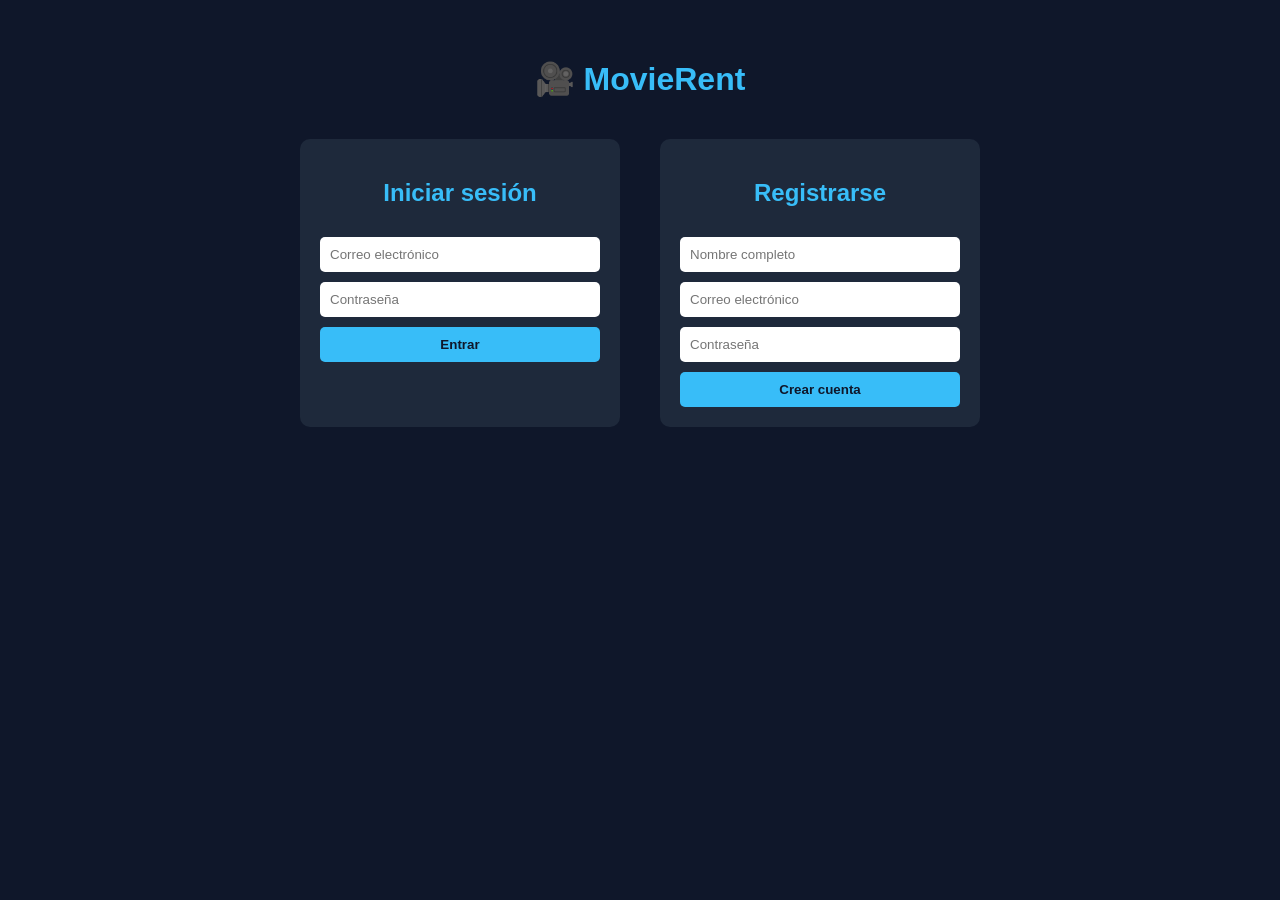
==== home.html @ b46da73a "chore:first commit" ====
<!DOCTYPE html>
<html lang="es">
<head>
  <meta charset="UTF-8">
  <title>MovieRent | Catálogo</title>
  <link rel="stylesheet" href="css/styles.css">
</head>
<body>
  <header>
    <h1>🎬 Catálogo de Películas</h1>
    <nav>
      <button  onclick="window.location.href='rentadas.html'">Mis rentas</button>
      <button onclick="logout()">Cerrar sesión</button>
    </nav>
  </header>

  <main id="movie-list" class="grid"></main>

  <script src="./config.js"></script>
  <script src="js/auth.js"></script>
  <script src="js/api.js"></script>
  <script src="js/movies.js"></script>
  <script> loadMovies()</script>

</body>
</html>
---- css/styles.css ----
body {
  font-family: 'Segoe UI', sans-serif;
  background: #0f172a;
  color: #fff;
  margin: 0;
  padding: 0;
  text-align: center;
}

h1, h2 { color: #38bdf8; }

.container {
  margin-top: 60px;
}

.form-container {
  background: #1e293b;
  padding: 20px;
  border-radius: 10px;
  margin: 20px;
  width: 280px;
  display: flex;
  flex-direction: column;
  gap: 10px;
}

input {
  padding: 10px;
  border: none;
  border-radius: 5px;
}

button {
  background: #38bdf8;
  border: none;
  padding: 10px;
  border-radius: 5px;
  cursor: pointer;
  font-weight: bold;
  color: #0f172a;
}

button:hover {
  background: #0ea5e9;
}

.grid {
  display: grid;
  grid-template-columns: repeat(auto-fill, minmax(200px, 1fr));
  gap: 20px;
  padding: 20px;
}

.card {
  background: #1e293b;
  border-radius: 10px;
  overflow: hidden;
  transition: 0.3s;
}

.card:hover {
  transform: scale(1.03);
}

.card img {
  width: 100%;
  height: 300px;
  object-fit: cover;
}

.detail {
  padding: 20px;
}
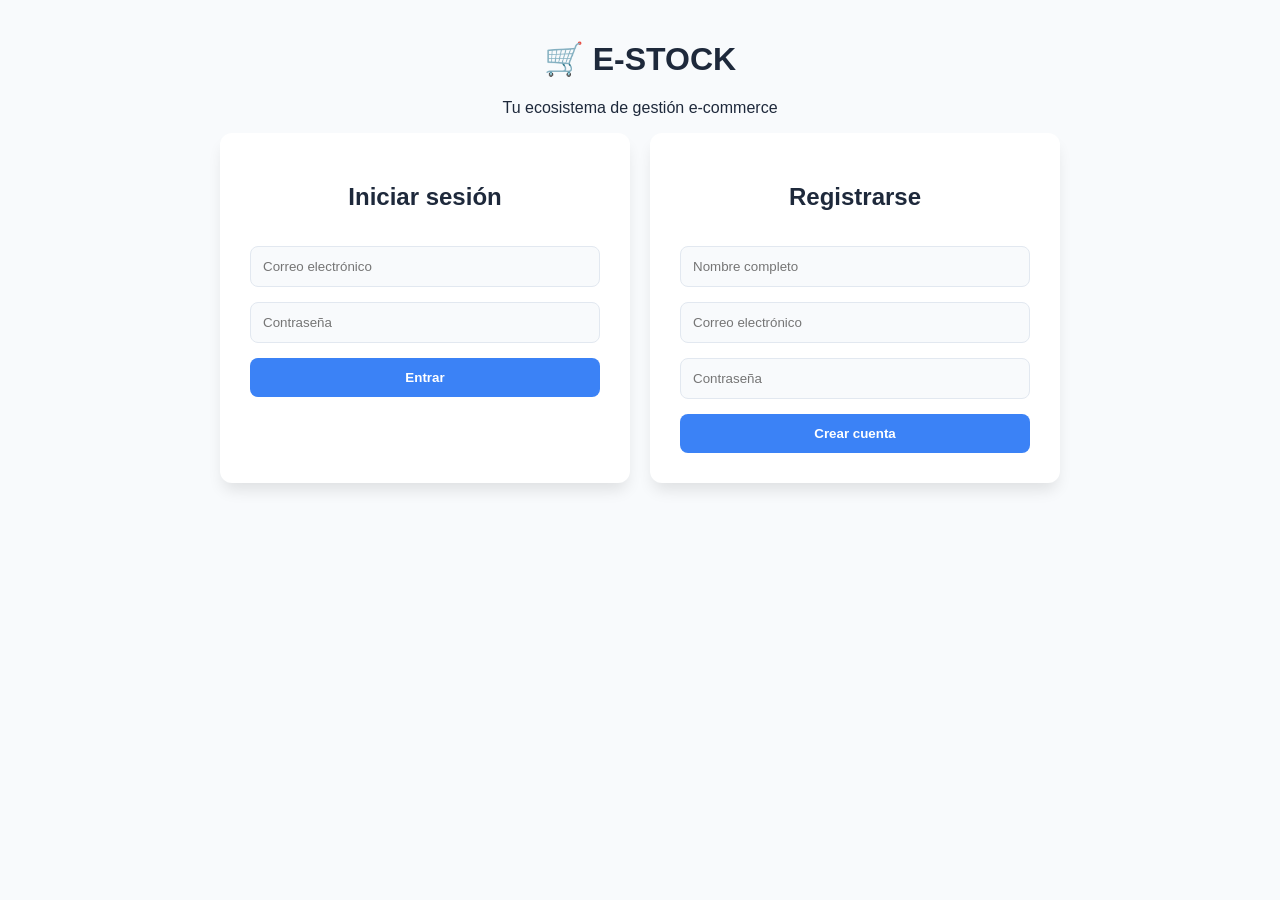
==== commit d9ce0c41: "feat: change title" ====
--- a/home.html
+++ b/home.html
@@ -1,15 +1,17 @@
 <!DOCTYPE html>
 <html lang="es">
+
 <head>
   <meta charset="UTF-8">
   <title>MovieRent | Catálogo</title>
   <link rel="stylesheet" href="css/styles.css">
 </head>
+
 <body>
   <header>
-    <h1>🎬 Catálogo de Películas</h1>
+    <h1>🎬 Catálogo de Películas del año</h1>
     <nav>
-      <button  onclick="window.location.href='rentadas.html'">Mis rentas</button>
+      <button onclick="window.location.href='rentadas.html'">Mis rentas</button>
       <button onclick="logout()">Cerrar sesión</button>
     </nav>
   </header>
@@ -23,4 +25,5 @@
   <script> loadMovies()</script>
 
 </body>
-</html>
+
+</html>
--- a/css/styles.css
+++ b/css/styles.css
@@ -1,73 +1,122 @@
 body {
-  font-family: 'Segoe UI', sans-serif;
-  background: #0f172a;
-  color: #fff;
+  font-family: 'Inter', sans-serif;
+  background: #f8fafc;
+  color: #1e293b;
   margin: 0;
   padding: 0;
+}
+
+nav {
+    background: #1e293b;
+    color: white;
+    padding: 1rem 2rem;
+    box-shadow: 0 2px 4px rgba(0,0,0,0.1);
+}
+
+.nav-container {
+    display: flex;
+    justify-content: space-between;
+    align-items: center;
+    max-width: 1200px;
+    margin: 0 auto;
+}
+
+.nav-links a {
+    color: white;
+    text-decoration: none;
+    margin-left: 20px;
+    font-weight: 500;
+}
+
+.nav-links button {
+    margin-left: 20px;
+    background: #ef4444;
+}
+
+.container {
+  max-width: 1200px;
+  margin: 40px auto;
+  padding: 0 20px;
   text-align: center;
 }
 
-h1, h2 { color: #38bdf8; }
-
-.container {
-  margin-top: 60px;
-}
+h1, h2 { color: #1e293b; }
 
 .form-container {
-  background: #1e293b;
-  padding: 20px;
-  border-radius: 10px;
-  margin: 20px;
-  width: 280px;
+  background: white;
+  padding: 30px;
+  border-radius: 12px;
+  box-shadow: 0 10px 15px -3px rgba(0,0,0,0.1);
+  width: 100%;
+  max-width: 350px;
   display: flex;
   flex-direction: column;
-  gap: 10px;
+  gap: 15px;
 }
 
 input {
-  padding: 10px;
-  border: none;
-  border-radius: 5px;
+  padding: 12px;
+  border: 1px solid #e2e8f0;
+  border-radius: 8px;
+  background: #f8fafc;
 }
 
 button {
-  background: #38bdf8;
+  background: #3b82f6;
   border: none;
-  padding: 10px;
-  border-radius: 5px;
+  padding: 12px;
+  border-radius: 8px;
   cursor: pointer;
-  font-weight: bold;
-  color: #0f172a;
+  font-weight: 600;
+  color: white;
+  transition: background 0.2s;
 }
 
 button:hover {
-  background: #0ea5e9;
+  background: #2563eb;
 }
 
-.grid {
+.grid-container {
   display: grid;
-  grid-template-columns: repeat(auto-fill, minmax(200px, 1fr));
-  gap: 20px;
-  padding: 20px;
+  grid-template-columns: repeat(auto-fill, minmax(280px, 1fr));
+  gap: 30px;
+  margin-top: 30px;
 }
 
 .card {
-  background: #1e293b;
-  border-radius: 10px;
-  overflow: hidden;
-  transition: 0.3s;
+  background: white;
+  border-radius: 12px;
+  padding: 20px;
+  box-shadow: 0 4px 6px -1px rgba(0,0,0,0.1);
+  transition: transform 0.2s, box-shadow 0.2s;
 }
 
 .card:hover {
-  transform: scale(1.03);
+  transform: translateY(-5px);
+  box-shadow: 0 10px 15px -3px rgba(0,0,0,0.1);
 }
 
-.card img {
-  width: 100%;
-  height: 300px;
-  object-fit: cover;
+.price {
+    font-size: 1.5rem;
+    font-weight: 700;
+    color: #10b981;
 }
 
-.detail {
-  padding: 20px;
+.cart-item {
+    display: flex;
+    justify-content: space-between;
+    align-items: center;
+    background: white;
+    padding: 15px;
+    border-radius: 8px;
+    margin-bottom: 10px;
+    box-shadow: 0 2px 4px rgba(0,0,0,0.05);
 }
+
+.cart-summary {
+    margin-top: 30px;
+    text-align: right;
+    padding: 20px;
+    background: #e2e8f0;
+    border-radius: 12px;
+}
